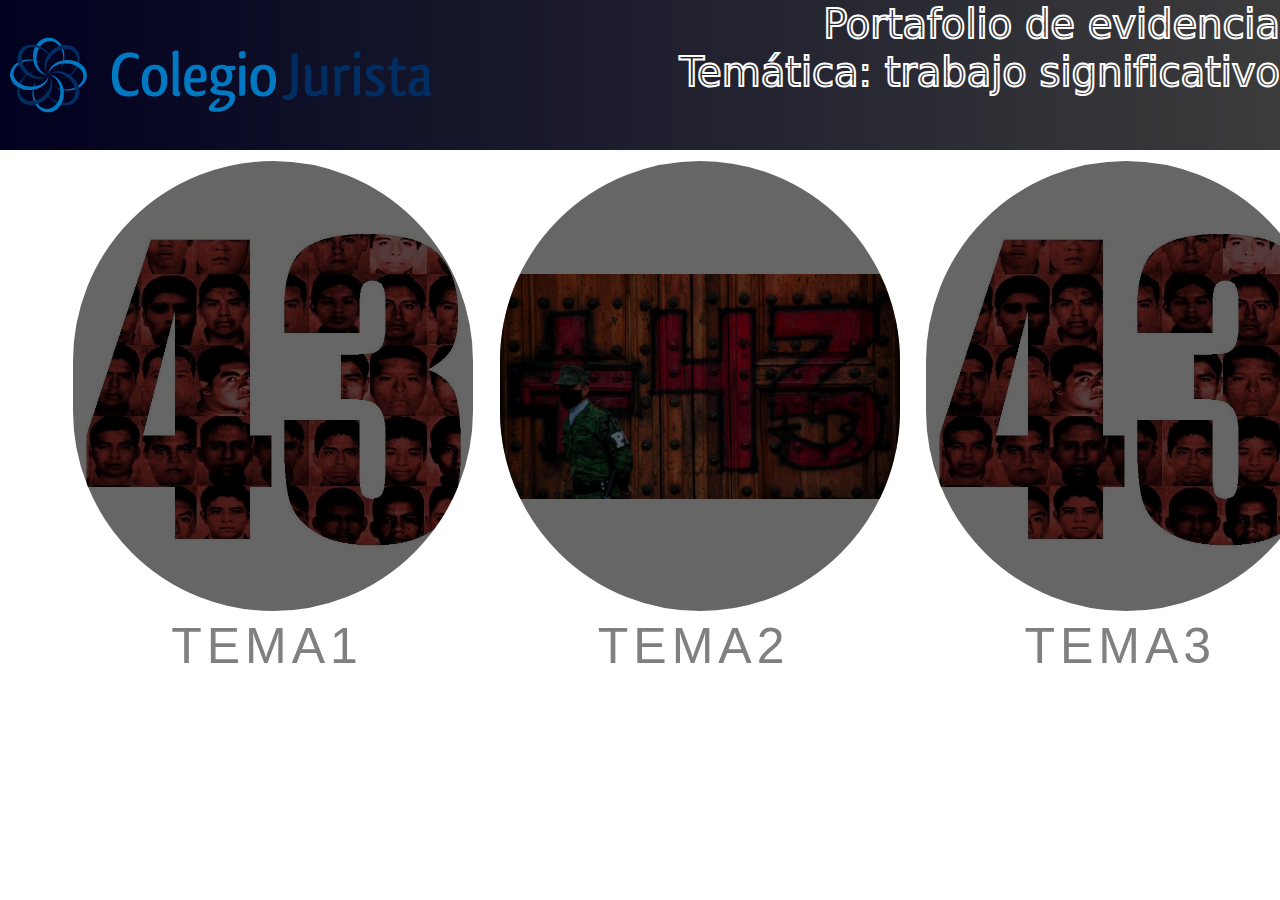
==== index.html @ a59fb349 "Add files via upload" ====
<!DOCTYPE html>
<html lang="es">
<head>
    <meta charset="UTF-8">
    <meta http-equiv="X-UA-Compatible" content="IE=edge">
    <meta name="viewport" content="width=device-width, initial-scale=1.0">

    <link rel="stylesheet" href="bootstrap/css/bootstrap.min.css">
    <link rel="stylesheet" href="estilos/estilos.css">

    <title>Wendy Sherlyn Blancas Olivares</title>
</head>
<body>
   
    <div class="row encabezado">
        <div class="col-md-6"><img src="imagenes/logo.png"></div>
        <div class="col-md-6 text-end"><h1 class="t-stroke">Portafolio de evidencia<br> Temática: trabajo significativo</h1></div>
    </div>        


    <div class="row cuerpo contenedorImagen">   
        <div class="col-md-4 text-center">
            <a href="#"></a>
                <div class="tarjetaImagen">
                    <figure class="figura">
                        <img class="imagen" src="imagenes/43.png">
                    </figure>
                    <div class="titulo">
                        <h1 class="animated-shadow">Tema1</h1>
                    </div>
                </div>          
            </a>  
        </div>        
        <div class="col-md-4 text-center">
            <div class="tarjetaImagen">
                <figure class="figura">
                    <img class="imagen" src="imagenes/ejercito.jpg">
                </figure>
                <div class="titulo">
                    <h1 class="animated-shadow">Tema2</h1>
                </div>
            </div>            
        </div>
        <div class="col-md-4 text-center">
            <div class="tarjetaImagen">
                <figure class="figura">
                    <img class="imagen" src="imagenes/43.png">
                </figure>
                <div class="titulo">
                    <h1 class="animated-shadow">Tema3</h1>
                </div>
            </div>            
        </div>  
    </div>    
    <div class="row footer">
    </div>
</body>
</html>
---- estilos/estilos.css ----
.encabezado{
    background: linear-gradient(90deg,#000020, #3c3c3c);
}

.textoEncabezado{
    color: aliceblue;
    vertical-align:middle    
}

.imagen {
    width: 100%;
    height: 100%;
    display: block;
    margin: 0 auto;
    object-fit: contain;
}

.tarjetaImagen{    
    width: 500px;
    height: auto;
    overflow: hidden;     
    margin: 5px;   
    flex-direction: column;
    align-items: flex-start;
}

.figura{   
    border: none;
    color: inherit;
    margin: 6px;
    width: 500px;
    height: 450px;
    overflow: hidden;
}

.contenedorImagen {
    margin: 0 auto;
    overflow: auto;
    display: flex;
    flex-wrap: wrap;
    justify-content: flex-start;
    object-fit: fill;
}
 
 .t-stroke {
   color: transparent;
   -moz-text-stroke-width: 2px;
   -webkit-text-stroke-width: 2px;
   -moz-text-stroke-color: #000000;
   -webkit-text-stroke-color: #ffffff;
 } 
  

 .animated-shadow {
    color: gray;
    font: normal 50px Varela Round, sans-serif;
    height: 50px;
    left: 0;
    letter-spacing: 5px;
    text-align: center;
    text-transform: uppercase;
    width: 100%;
    animation: move linear 2000ms infinite;
    z-index: 2
  }
  /*Animación para rotar las sombras*/
  @keyframes move {
    0% {
      text-shadow:
        4px -4px 0 black,
        3px -3px 0 black,
        2px -2px 0 black,
        1px -1px 0 black,
        -4px 4px 0 #151b8d,
        -3px 3px 0 #151b8d,
        -2px 2px 0 #151b8d,
        -1px 1px 0 #151b8d
      ;
    }
    25% {
      text-shadow:
        -4px -4px 0 #151b8d,
        -3px -3px 0 #151b8d,
        -2px -2px 0 #151b8d,
        -1px -1px 0 #151b8d,
        4px 4px 0 black,
        3px 3px 0 black,
        2px 2px 0 black,
        1px 1px 0 black,
      ;
    }
    50% {
      text-shadow:
        -4px 4px 0 black,
        -3px 3px 0 black,
        -2px 2px 0 black,
        -1px 1px 0 black,
        4px -4px 0 #151b8d,
        3px -3px 0 #151b8d,
        2px -2px 0 #151b8d,
        1px -1px 0 #151b8d
      ;
    }
    75% {
      text-shadow:
        4px 4px 0 #151b8d,
        3px 3px 0 #151b8d,
        2px 2px 0 #151b8d,
        1px 1px 0 #151b8d,
        -4px -4px 0 black,
        -3px -3px 0 black,
        -2px -2px 0 black,
        -1px -1px 0 black,
      ;
    }
    100% {
      text-shadow:
        4px -4px 0 black,
        3px -3px 0 black,
        2px -2px 0 black,
        1px -1px 0 black,
        -4px 4px 0 #151b8d,
        -3px 3px 0 #151b8d,
        -2px 2px 0 #151b8d,
        -1px 1px 0 #151b8d
      ;
    }
  }  

  .imagen {
    --s: 400px;   /* the size of the image */
    --b: 8px;     /* the border thickness*/
    --g: 14px;    /* the gap */
    --c: #2a068de5; /* the color */
    
    width: var(--s);
    aspect-ratio: 1;
    outline: calc(var(--s)/2) solid #0009;
    outline-offset: calc(var(--s)/-2);
    cursor: pointer;
    transition: 0.3s;    
    border-radius: 300px;
  }
  .imagen:hover {
    outline: var(--b) solid var(--c);
    outline-offset: var(--g);
  }
  
  .imagen + .imagen {
    border-radius: 50%;
  }
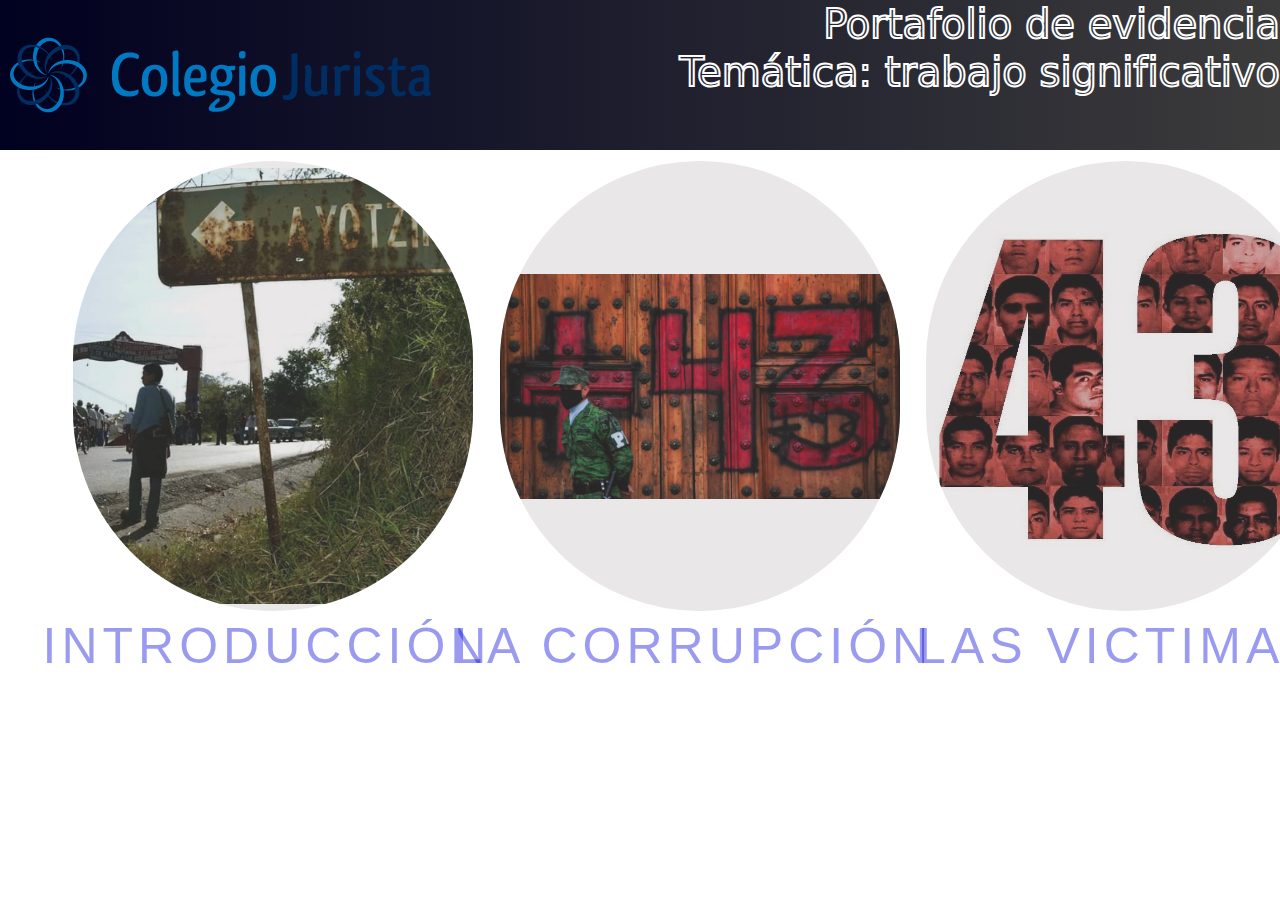
==== commit 4526cd25: "Update index.html" ====
--- a/index.html
+++ b/index.html
@@ -20,39 +20,43 @@
 
     <div class="row cuerpo contenedorImagen">   
         <div class="col-md-4 text-center">
-            <a href="#"></a>
+            <a href="introduccion.html">
+                <div class="tarjetaImagen">
+                    <figure class="figura">
+                        <img class="imagen" src="imagenes/intro.png">
+                    </figure>
+                    <div class="titulo">
+                        <h1 class="animated-shadow">Introducción</h1>
+                    </div>
+                </div>          
+            </a>  
+        </div>        
+        <div class="col-md-4 text-center">
+            <a href="corrupcion.html">
+                <div class="tarjetaImagen">
+                    <figure class="figura">
+                        <img class="imagen" src="imagenes/ejercito.jpg">
+                    </figure>
+                    <div class="titulo">
+                        <h1 class="animated-shadow">La corrupción</h1>
+                    </div>
+                </div>   
+            </a>         
+        </div>
+        <div class="col-md-4 text-center">
+            <a href="victimas.html">
                 <div class="tarjetaImagen">
                     <figure class="figura">
                         <img class="imagen" src="imagenes/43.png">
                     </figure>
                     <div class="titulo">
-                        <h1 class="animated-shadow">Tema1</h1>
+                        <h1 class="animated-shadow">Las victimas</h1>
                     </div>
-                </div>          
-            </a>  
-        </div>        
-        <div class="col-md-4 text-center">
-            <div class="tarjetaImagen">
-                <figure class="figura">
-                    <img class="imagen" src="imagenes/ejercito.jpg">
-                </figure>
-                <div class="titulo">
-                    <h1 class="animated-shadow">Tema2</h1>
-                </div>
-            </div>            
-        </div>
-        <div class="col-md-4 text-center">
-            <div class="tarjetaImagen">
-                <figure class="figura">
-                    <img class="imagen" src="imagenes/43.png">
-                </figure>
-                <div class="titulo">
-                    <h1 class="animated-shadow">Tema3</h1>
-                </div>
-            </div>            
+                </div>   
+            </a>         
         </div>  
     </div>    
     <div class="row footer">
     </div>
 </body>
-</html>+</html>
--- a/estilos/estilos.css
+++ b/estilos/estilos.css
@@ -5,6 +5,14 @@
 .textoEncabezado{
     color: aliceblue;
     vertical-align:middle    
+}
+
+.icono{
+  color: aliceblue;
+}
+
+a{
+  text-decoration: none;
 }
 
 .imagen {
@@ -52,7 +60,7 @@
   
 
  .animated-shadow {
-    color: gray;
+    color: rgba(7, 10, 218, 0.411);
     font: normal 50px Varela Round, sans-serif;
     height: 50px;
     left: 0;
@@ -131,11 +139,11 @@
     --s: 400px;   /* the size of the image */
     --b: 8px;     /* the border thickness*/
     --g: 14px;    /* the gap */
-    --c: #2a068de5; /* the color */
+    --c: #070707e5; /* the color */
     
     width: var(--s);
     aspect-ratio: 1;
-    outline: calc(var(--s)/2) solid #0009;
+    outline: calc(var(--s)/2) solid rgba(161, 156, 156, 0.24);
     outline-offset: calc(var(--s)/-2);
     cursor: pointer;
     transition: 0.3s;    
@@ -149,4 +157,4 @@
   .imagen + .imagen {
     border-radius: 50%;
   }
-  +    
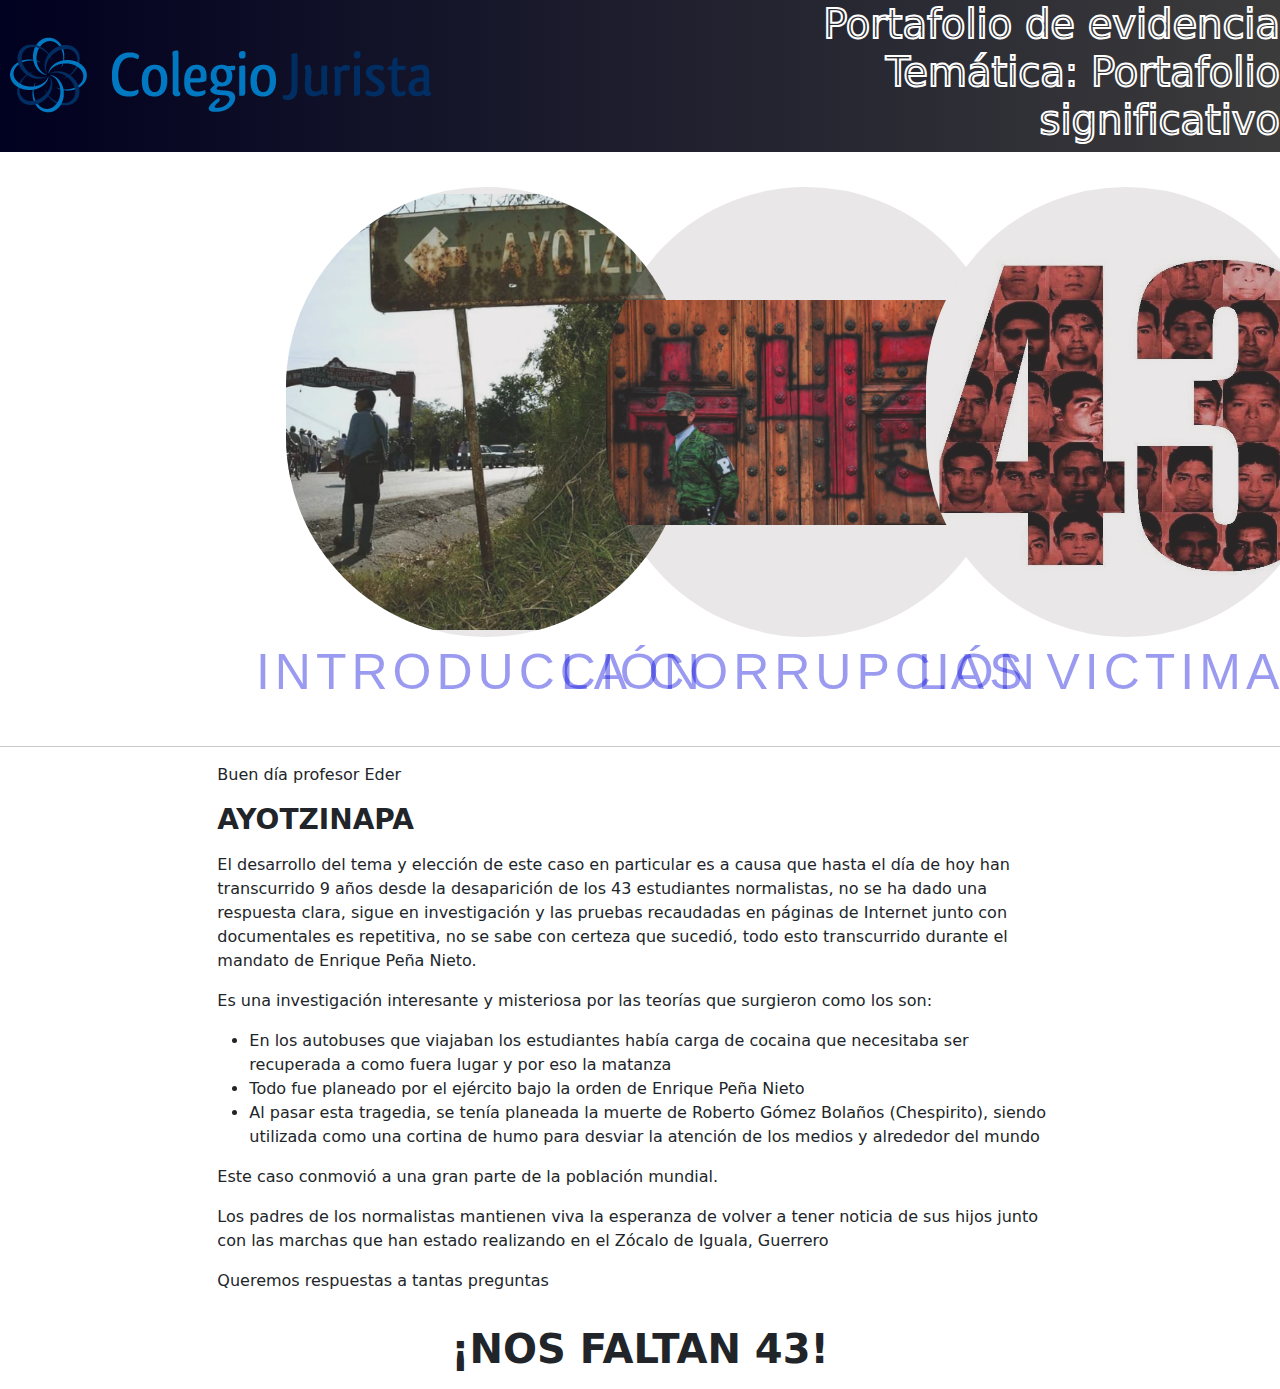
==== commit ad4f047b: "Update index.html" ====
--- a/index.html
+++ b/index.html
@@ -13,13 +13,18 @@
 <body>
    
     <div class="row encabezado">
-        <div class="col-md-6"><img src="imagenes/logo.png"></div>
-        <div class="col-md-6 text-end"><h1 class="t-stroke">Portafolio de evidencia<br> Temática: trabajo significativo</h1></div>
+        <div class="col-sm-6"><img src="imagenes/logo.png"></div>
+        <div class="col-sm-6 text-end"><h1 class="t-stroke">Portafolio de evidencia<br> Temática: Portafolio significativo</h1></div>
     </div>        
 
-
-    <div class="row cuerpo contenedorImagen">   
-        <div class="col-md-4 text-center">
+    <br>
+    <div class="row">
+        <div class="col-sm-4"></div>
+        <div class="col-sm-8"></div>
+    </div>
+    <div class="row cuerpo contenedorImagen">          
+        <div class="col-sm-2"></div> 
+        <div class="col-sm-3 text-center">
             <a href="introduccion.html">
                 <div class="tarjetaImagen">
                     <figure class="figura">
@@ -31,7 +36,7 @@
                 </div>          
             </a>  
         </div>        
-        <div class="col-md-4 text-center">
+        <div class="col-sm-3 text-center">
             <a href="corrupcion.html">
                 <div class="tarjetaImagen">
                     <figure class="figura">
@@ -43,7 +48,7 @@
                 </div>   
             </a>         
         </div>
-        <div class="col-md-4 text-center">
+        <div class="col-sm-3 text-center">
             <a href="victimas.html">
                 <div class="tarjetaImagen">
                     <figure class="figura">
@@ -55,7 +60,57 @@
                 </div>   
             </a>         
         </div>  
-    </div>    
+    </div>  
+    <br><hr>
+    <div class="row">
+        <div class="col-sm-2"></div>
+        <div class="col-sm-8">
+            <p>
+                Buen día profesor Eder 
+            </p>           
+            <p>
+                <h3><strong>AYOTZINAPA</strong></h3>
+            </p>
+        </div>
+    </div>
+    <div class="row">
+        <div class="col-sm-2"></div>
+        <div class="col-sm-8">
+            <p>El desarrollo del tema y elección de este caso en particular es a causa que hasta el día de hoy han transcurrido 9 años desde la desaparición de los 43 
+               estudiantes normalistas, no se ha dado una respuesta clara, sigue en investigación y las pruebas recaudadas en páginas 
+               de Internet junto con documentales es repetitiva, no se sabe con certeza que sucedió, todo esto transcurrido durante el 
+               mandato de Enrique Peña Nieto. 
+            </p>
+            <p>
+                Es una investigación interesante y misteriosa por las teorías que surgieron como los son: 
+                <ul>
+                    <li>En los autobuses que viajaban los estudiantes había carga de cocaina que necesitaba ser 
+                        recuperada a como fuera lugar y por eso la matanza </li>
+                    <li>Todo fue planeado por el ejército bajo la orden de Enrique Peña Nieto</li>
+                    <li>Al pasar esta tragedia, se tenía planeada la muerte de Roberto Gómez Bolaños (Chespirito), 
+                        siendo utilizada como una cortina de humo para desviar la atención de los medios y alrededor del mundo </li>
+                    </ul>
+            </p>
+            <p>
+                Este caso conmovió a una gran parte de la población mundial. 
+            </p>
+            <p>
+                Los padres de los normalistas mantienen viva la esperanza de volver a tener noticia de sus hijos junto con las marchas que 
+                han estado realizando en el Zócalo de Iguala, Guerrero 
+            <p>
+                Queremos respuestas a tantas preguntas 
+            </p>            
+        </div>
+        <div class="col-sm-2"></div>
+    </div>  
+    <div class="row">
+        <div class="col-sm-2"></div>
+        <div class="col-sm-8 text-center">
+            <p>
+                <h1><strong>¡NOS FALTAN 43!</strong></h1>
+            </p>
+        </div>
+    </div>
     <div class="row footer">
     </div>
 </body>
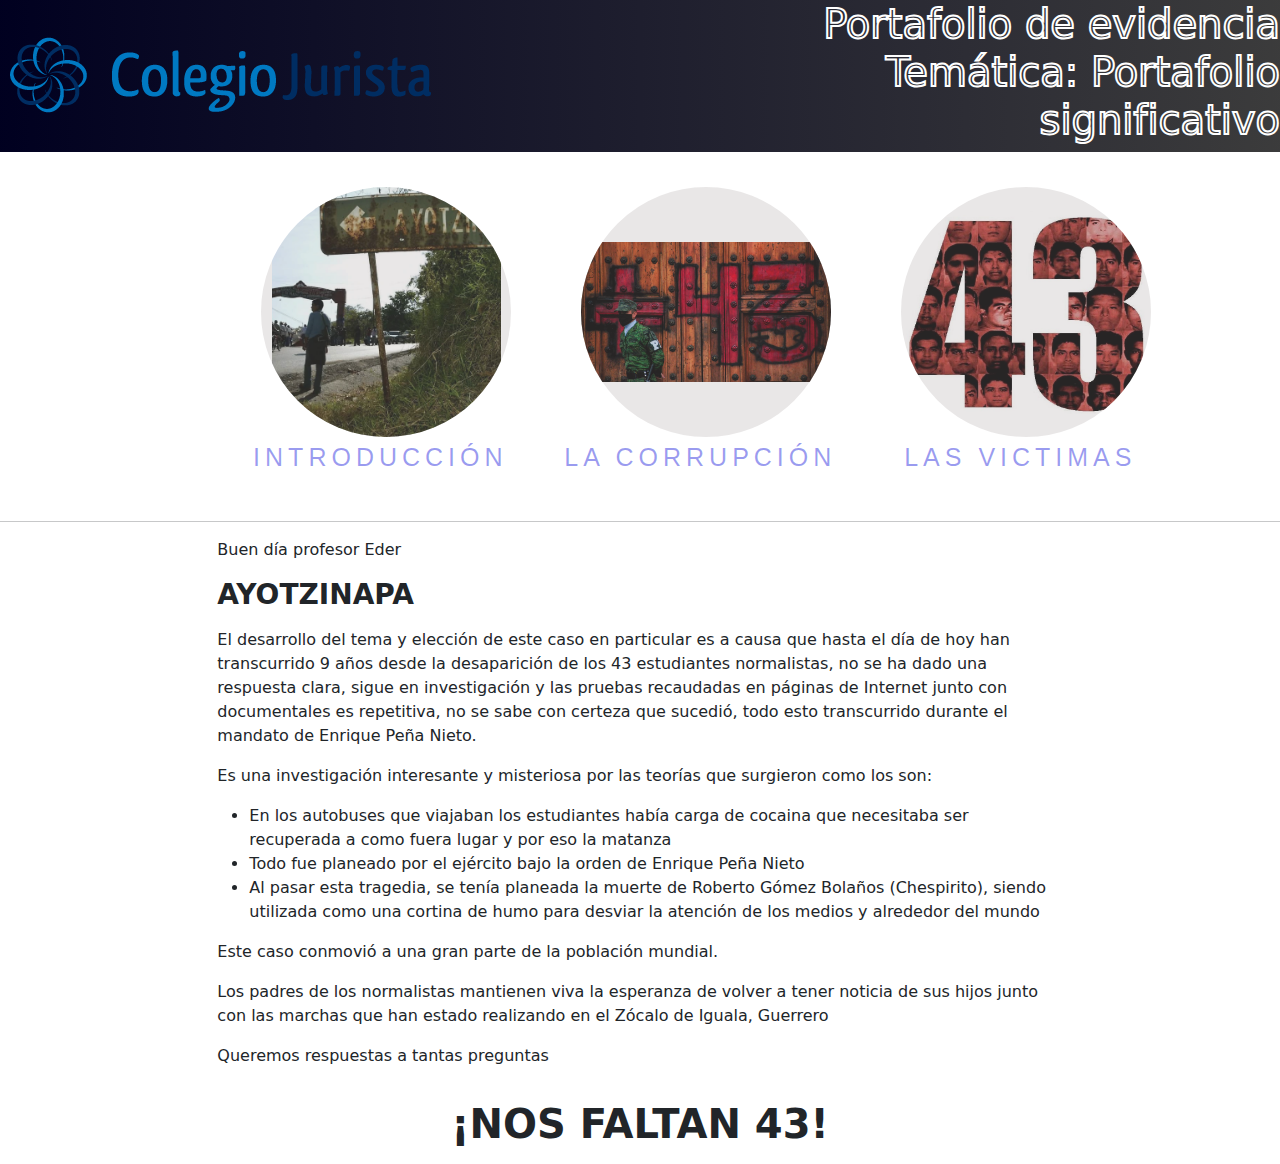
==== commit 97e1f839: "Update index.html" ====
--- a/index.html
+++ b/index.html
@@ -62,7 +62,7 @@
         </div>  
     </div>  
     <br><hr>
-    <div class="row">
+    <div class="row fondoImagen">
         <div class="col-sm-2"></div>
         <div class="col-sm-8">
             <p>
@@ -110,7 +110,7 @@
                 <h1><strong>¡NOS FALTAN 43!</strong></h1>
             </p>
         </div>
-    </div>
+    </div>  
     <div class="row footer">
     </div>
 </body>
--- a/estilos/estilos.css
+++ b/estilos/estilos.css
@@ -24,7 +24,7 @@
 }
 
 .tarjetaImagen{    
-    width: 500px;
+    width: 300px;
     height: auto;
     overflow: hidden;     
     margin: 5px;   
@@ -36,8 +36,8 @@
     border: none;
     color: inherit;
     margin: 6px;
-    width: 500px;
-    height: 450px;
+    width: 300px;
+    height: 250px;
     overflow: hidden;
 }
 
@@ -61,8 +61,8 @@
 
  .animated-shadow {
     color: rgba(7, 10, 218, 0.411);
-    font: normal 50px Varela Round, sans-serif;
-    height: 50px;
+    font: normal 25px Varela Round, sans-serif;
+    height: 25px;
     left: 0;
     letter-spacing: 5px;
     text-align: center;
@@ -136,7 +136,7 @@
   }  
 
   .imagen {
-    --s: 400px;   /* the size of the image */
+    --s: 250px;   /* the size of the image */
     --b: 8px;     /* the border thickness*/
     --g: 14px;    /* the gap */
     --c: #070707e5; /* the color */
@@ -157,4 +157,4 @@
   .imagen + .imagen {
     border-radius: 50%;
   }
-    
+  
